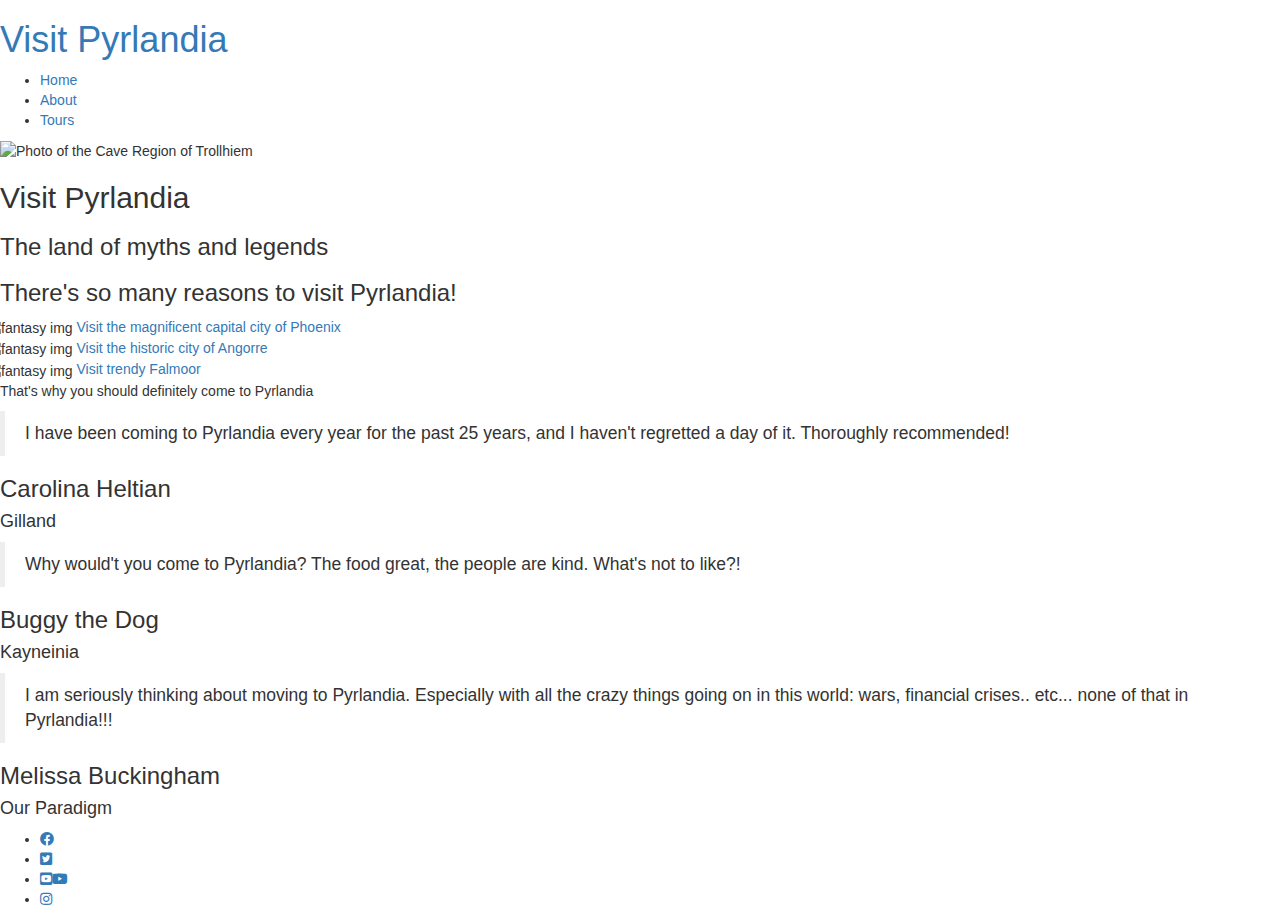
==== index.html @ 9c0e3b71 "Added index page" ====
<!DOCTYPE html>
<html lang="en">
  <head>
    <meta charset="UTF-8" />
    <meta name="viewport" content="width=device-width, initial-scale=1.0" />
    <meta http-equiv="X-UA-Compatible" content="ie=edge" />
    <meta
      name="Description"
      content="A travel site providing crucial tourism advice for potential visitor to the Fantastical Realm of Trollheim"
    />
    <link
      rel="stylesheet"
      href="https://cdnjs.cloudflare.com/ajax/libs/twitter-bootstrap/3.3.7/css/bootstrap.min.css"
    />
    <link
      rel="stylesheet"
      href="https://cdnjs.cloudflare.com/ajax/libs/font-awesome/5.15.4/css/all.min.css"
    />
    <link rel="stylesheet" href="style.css" />
    <title>The Magical Realm of Pyrlandia</title>
    <style>
      body {
        background-image: url("images/pawel-czerwinski-2PN18U8CKi0-unsplash.jpg");
      }
    </style>
  </head>

  <body>
    <header>
      <a href="#index.html">
        <h1 id="logo">Visit Pyrlandia</h1>
      </a>
      <nav>
        <ul id="menu">
          <li>
            <a href="index.html" class="active">Home</a>
          </li>
          <li>
            <a href="about.html">About</a>
          </li>
          <li>
            <a href="tours.html">Tours</a>
          </li>
        </ul>
      </nav>
    </header>
    <section id="hero-outer">
      <img
        src="images/fantasy-g39e22e176_1920.jpg"
        id="hero-image"
        alt="Photo of the Cave Region of Trollhiem"
      />
      <div id="cover-text">
        <h2>Visit Pyrlandia</h2>
        <h3>The land of myths and legends</h3>
      </div>
    </section>
    <section>
      <h3>There's so many reasons to visit Pyrlandia!</h3>
      <div class="row">
        <div class="column">
          <img
            src="images/fantasy-g39e22e176_1920.jpg"
            alt="fantasy img"
            style="width: 100%"
          />
          <a href="tours.html">Visit the magnificent capital city of Phoenix</a>
        </div>
        <div class="column">
          <img
            src="images/fantasy-gb3cff6b6a_1920.jpg"
            alt="fantasy img"
            style="width: 100%"
          />
          <a href="tours.html">Visit the historic city of Angorre</a>
        </div>
        <div class="column">
          <img
            src="images/mystery-ge0a996796_1920.jpg"
            alt="fantasy img"
            style="width: 100%"
          />
          <a href="tours.html">Visit trendy Falmoor</a>
        </div>
      </div>
      <p>That's why you should definitely come to Pyrlandia</p>
    </section>
    <figure class="quote">
      <figcaption>
        <blockquote>
          <p>
            I have been coming to Pyrlandia every year for the past 25 years,
            and I haven't regretted a day of it. Thoroughly recommended!
          </p>
        </blockquote>
        <h3>Carolina Heltian</h3>
        <h4>Gilland</h4>
      </figcaption>
    </figure>
    <figure class="quote">
      <figcaption>
        <blockquote>
          <p>
            Why would't you come to Pyrlandia? The food great, the people are
            kind. What's not to like?!
          </p>
        </blockquote>
        <h3>Buggy the Dog</h3>
        <h4>Kayneinia</h4>
      </figcaption>
    </figure>
    <figure class="quote">
      <figcaption>
        <blockquote>
          <p>
            I am seriously thinking about moving to Pyrlandia. Especially with
            all the crazy things going on in this world: wars, financial
            crises.. etc... none of that in Pyrlandia!!!
          </p>
        </blockquote>
        <h3>Melissa Buckingham</h3>
        <h4>Our Paradigm</h4>
      </figcaption>
    </figure>
    <footer>
      <ul class="social-networks">
        <li>
          <a href="https://www.facebook.com" target="_blank"
            ><i class="fab fa-facebook"></i
          ></a>
        </li>
        <li>
          <a href="https://www.twitter.com" target="_blank"
            ><i class="fab fa-twitter-square"></i
          ></a>
        </li>
        <li>
          <a href="https://www.youtube.com" target="_blank"
            ><i class="fab fa-youtube-square"></i></a
          >
        </li>
        <li>
          <a href="https://www.instagram.com" target="_blank"
            ><i class="fab fa-instagram"></i
          ></a>
        </li>
      </ul>
    </footer>
    <script src="https://cdnjs.cloudflare.com/ajax/libs/jquery/3.5.1/jquery.min.js"></script>
    <script src="https://cdnjs.cloudflare.com/ajax/libs/twitter-bootstrap/3.3.7/js/bootstrap.min.js"></script>
  </body>
</html>
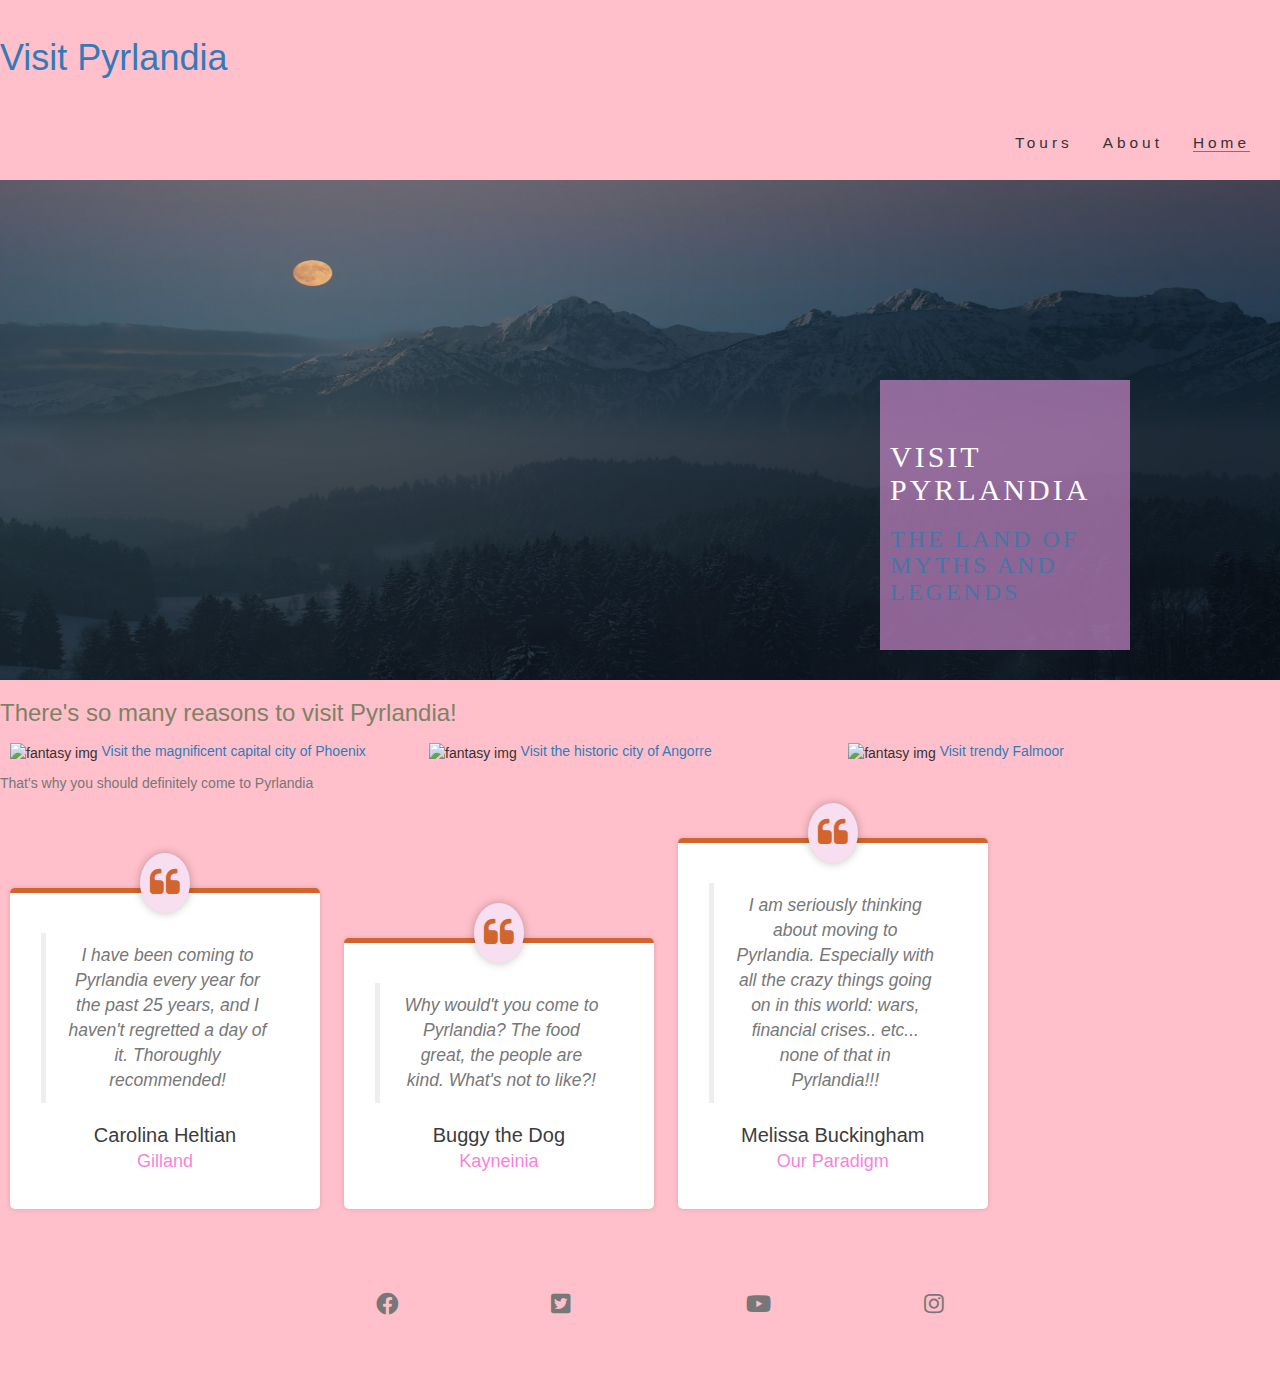
==== commit e683a014: "added hero image to all web pages" ====
--- a/index.html
+++ b/index.html
@@ -46,9 +46,9 @@
     </header>
     <section id="hero-outer">
       <img
-        src="images/fantasy-g39e22e176_1920.jpg"
+        src="images/night-4702174.jpg"
         id="hero-image"
-        alt="Photo of the Cave Region of Trollhiem"
+        alt="Photo of the Mountain Region of Pyrlandia"
       />
       <div id="cover-text">
         <h2>Visit Pyrlandia</h2>
--- a/style.css
+++ b/style.css
@@ -0,0 +1,241 @@
+@import url(https://maxcdn.bootstrapcdn.com/font-awesome/4.4.0/css/font-awesome.min.css);
+
+p {
+    color: #777777;
+}
+
+body {
+    background-color: pink;
+}
+
+nav {
+    float: right;
+}
+
+h2 {
+    color: #803945;
+}
+
+h3 {
+    color: #7E8265;
+}
+
+#menu {
+    font-size: 110%;
+    list-style-type: none;
+    letter-spacing: 4px;
+}
+
+#logo,
+#menu {
+    line-height: 75px;
+}
+
+#menu li {
+    float: right;
+    margin-right: 30px;
+}
+
+#menu a {
+    text-decoration: none;
+    color: inherit;
+}
+
+#menu a:hover {
+    border-bottom: 1px solid #777777;
+}
+
+.active {
+    border-bottom: 1px solid #777777;
+}
+
+#hero-image {
+    height: 500px;
+    width: 100%;
+    animation-name: hero-zoom;
+    animation-duration: 6s;
+    animation-fill-mode: forwards;
+}
+
+#hero-outer {
+    height: 500px;
+    width: 100%;
+    overflow: hidden;
+    position: relative;
+}
+
+@keyframes hero-zoom {
+    from {
+        transform: scale(1);
+    }
+
+    to {
+        transform: scale(1.2);
+    }
+}
+
+#cover-text,
+#cover-text h2 {
+    color: #ffffff;
+}
+
+#cover-text h3 {
+    color: #4974a5;
+}
+
+#cover-text {
+    font-size: 160%;
+    font-family: Oswald;
+    text-transform: uppercase;
+    letter-spacing: 3px;
+
+    width: 250px;
+    height: 270px;
+
+    padding-top: 40px;
+    padding-left: 10px;
+
+    background-color: rgba(195, 134, 196, .7);
+
+    bottom: 30px;
+    right: 150px;
+
+    position: absolute;
+
+}
+
+.tour {
+    border: solid 5px;
+}
+
+.column {
+    float: left;
+    width: 33%;
+    padding: 5px;
+}
+
+.row {
+    margin: 5px;
+}
+
+footer {
+    height: 150px;
+}
+
+.social-networks {
+    text-align: center;
+
+}
+
+.social-networks li {
+    display: inline;
+}
+
+.social-networks i {
+    font-size: 160%;
+    margin: 1%;
+    padding: 5%;
+    color: #777777;
+}
+
+.quote {
+    box-shadow: 0 0 5px rgba(0, 0, 0, 0.15);
+    color: #9e9e9e;
+    display: inline-block;
+    font-family: Arial, sans-serif;
+    font-size: 16px;
+    margin: 35px 10px 10px;
+    max-width: 310px;
+    min-width: 250px;
+    position: relative;
+    text-align: center;
+    width: 100%;
+    background-color: #ffffff;
+    border-radius: 5px;
+    border-top: 5px solid #d2652d;
+}
+
+
+.quote figcaption {
+    padding: 13% 10% 12%;
+}
+
+.quote figcaption:before {
+
+    transform: translateX(-50%);
+    background-color: #f7dff1;
+    border-radius: 50%;
+    box-shadow: 0 0 10px rgba(0, 0, 0, 0.25);
+    color: #d2652d;
+    content: "";
+    font-family: 'FontAwesome';
+    font-size: 32px;
+    left: 50%;
+    line-height: 60px;
+    position: absolute;
+    top: -40px;
+    width: 50px;
+}
+
+.quote h3 {
+    color: #3c3c3c;
+    font-size: 20px;
+    font-weight: 300;
+    line-height: 24px;
+    margin: 10px 0 5px;
+}
+
+.quote h4 {
+    font-weight: 400;
+    margin: 0;
+    opacity: 0.5;
+    color: #f500b8;
+}
+
+.quote blockquote {
+    font-style: italic;
+    font-weight: 300;
+    margin: 0 0 20px;
+}
+
+
+
+@media screen and (max-width: 1396px) {
+
+
+    #welcome {
+        padding: 30px 0;
+        margin-top: 0;
+    }
+
+    hr {
+        display: none;
+    }
+}
+
+@media screen and (max-width: 943px) {
+
+    #menu {
+        clear: left;
+        float: left;
+        margin-left: 10px;
+        margin-bottom: 20px;
+        line-height: 25px;
+    }
+
+    #cover-text {
+        left: 0px;
+    }
+
+}
+
+@media screen and (max-width: 800px) {
+
+    #hero-image {
+        height: 300px;
+    }
+
+    #hero-outer {
+        height: 300px;
+    }
+}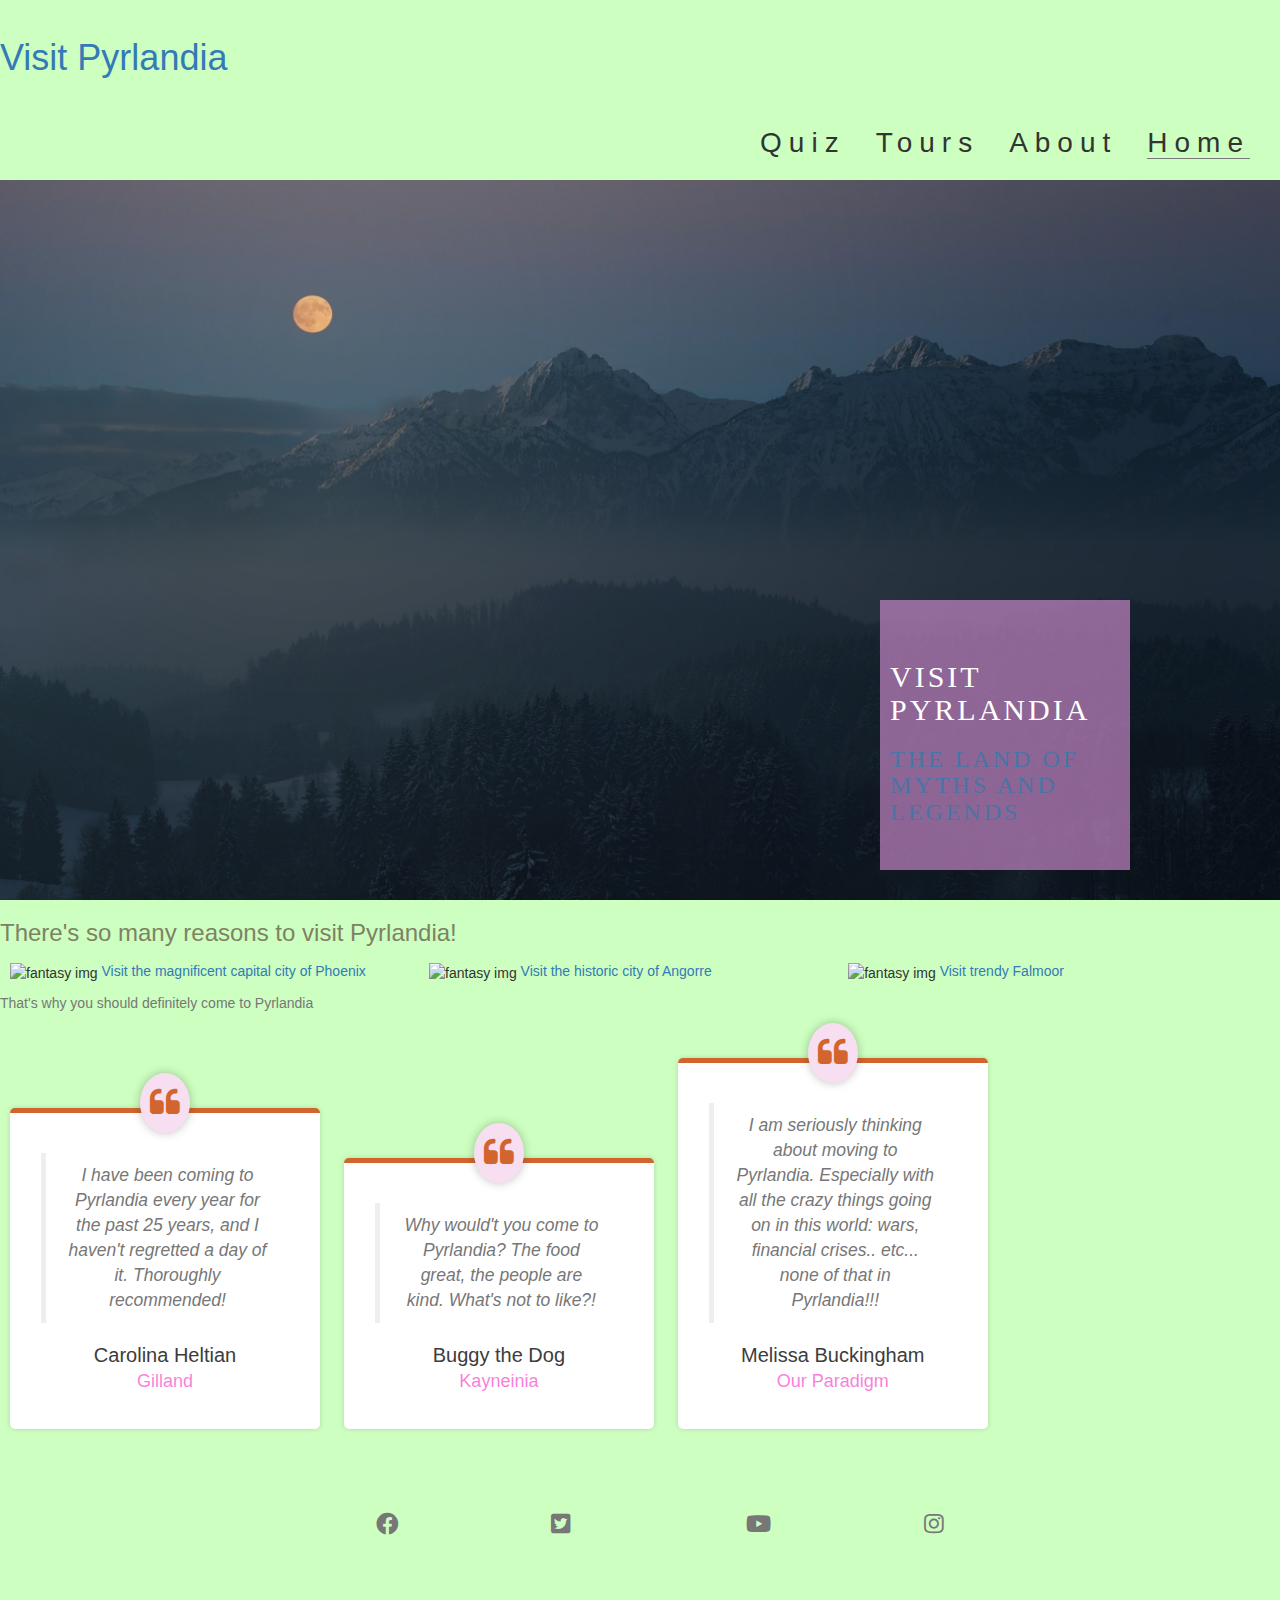
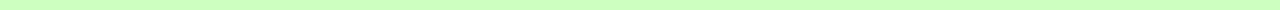
==== commit a5d5a4dd: "Added Quiz to the nav bar" ====
--- a/index.html
+++ b/index.html
@@ -6,7 +6,7 @@
     <meta http-equiv="X-UA-Compatible" content="ie=edge" />
     <meta
       name="Description"
-      content="A travel site providing crucial tourism advice for potential visitor to the Fantastical Realm of Trollheim"
+      content="A travel site providing crucial tourism advice for potential visitor to the Fantastical Realm of Pyrlandia"
     />
     <link
       rel="stylesheet"
@@ -40,6 +40,9 @@
           </li>
           <li>
             <a href="tours.html">Tours</a>
+          </li>
+          <li>
+            <a href="quiz.html">Quiz</a>
           </li>
         </ul>
       </nav>
--- a/style.css
+++ b/style.css
@@ -5,7 +5,7 @@
 }
 
 body {
-    background-color: pink;
+    background-color: rgb(205, 255, 192);
 }
 
 nav {
@@ -21,9 +21,9 @@
 }
 
 #menu {
-    font-size: 110%;
+    font-size: 200%;
     list-style-type: none;
-    letter-spacing: 4px;
+    letter-spacing: 7px;
 }
 
 #logo,
@@ -50,15 +50,15 @@
 }
 
 #hero-image {
-    height: 500px;
+    height: 100%;
     width: 100%;
     animation-name: hero-zoom;
-    animation-duration: 6s;
+    animation-duration: 8s;
     animation-fill-mode: forwards;
 }
 
 #hero-outer {
-    height: 500px;
+    height: 100%;
     width: 100%;
     overflow: hidden;
     position: relative;
@@ -70,7 +70,7 @@
     }
 
     to {
-        transform: scale(1.2);
+        transform: scale(1.4);
     }
 }
 
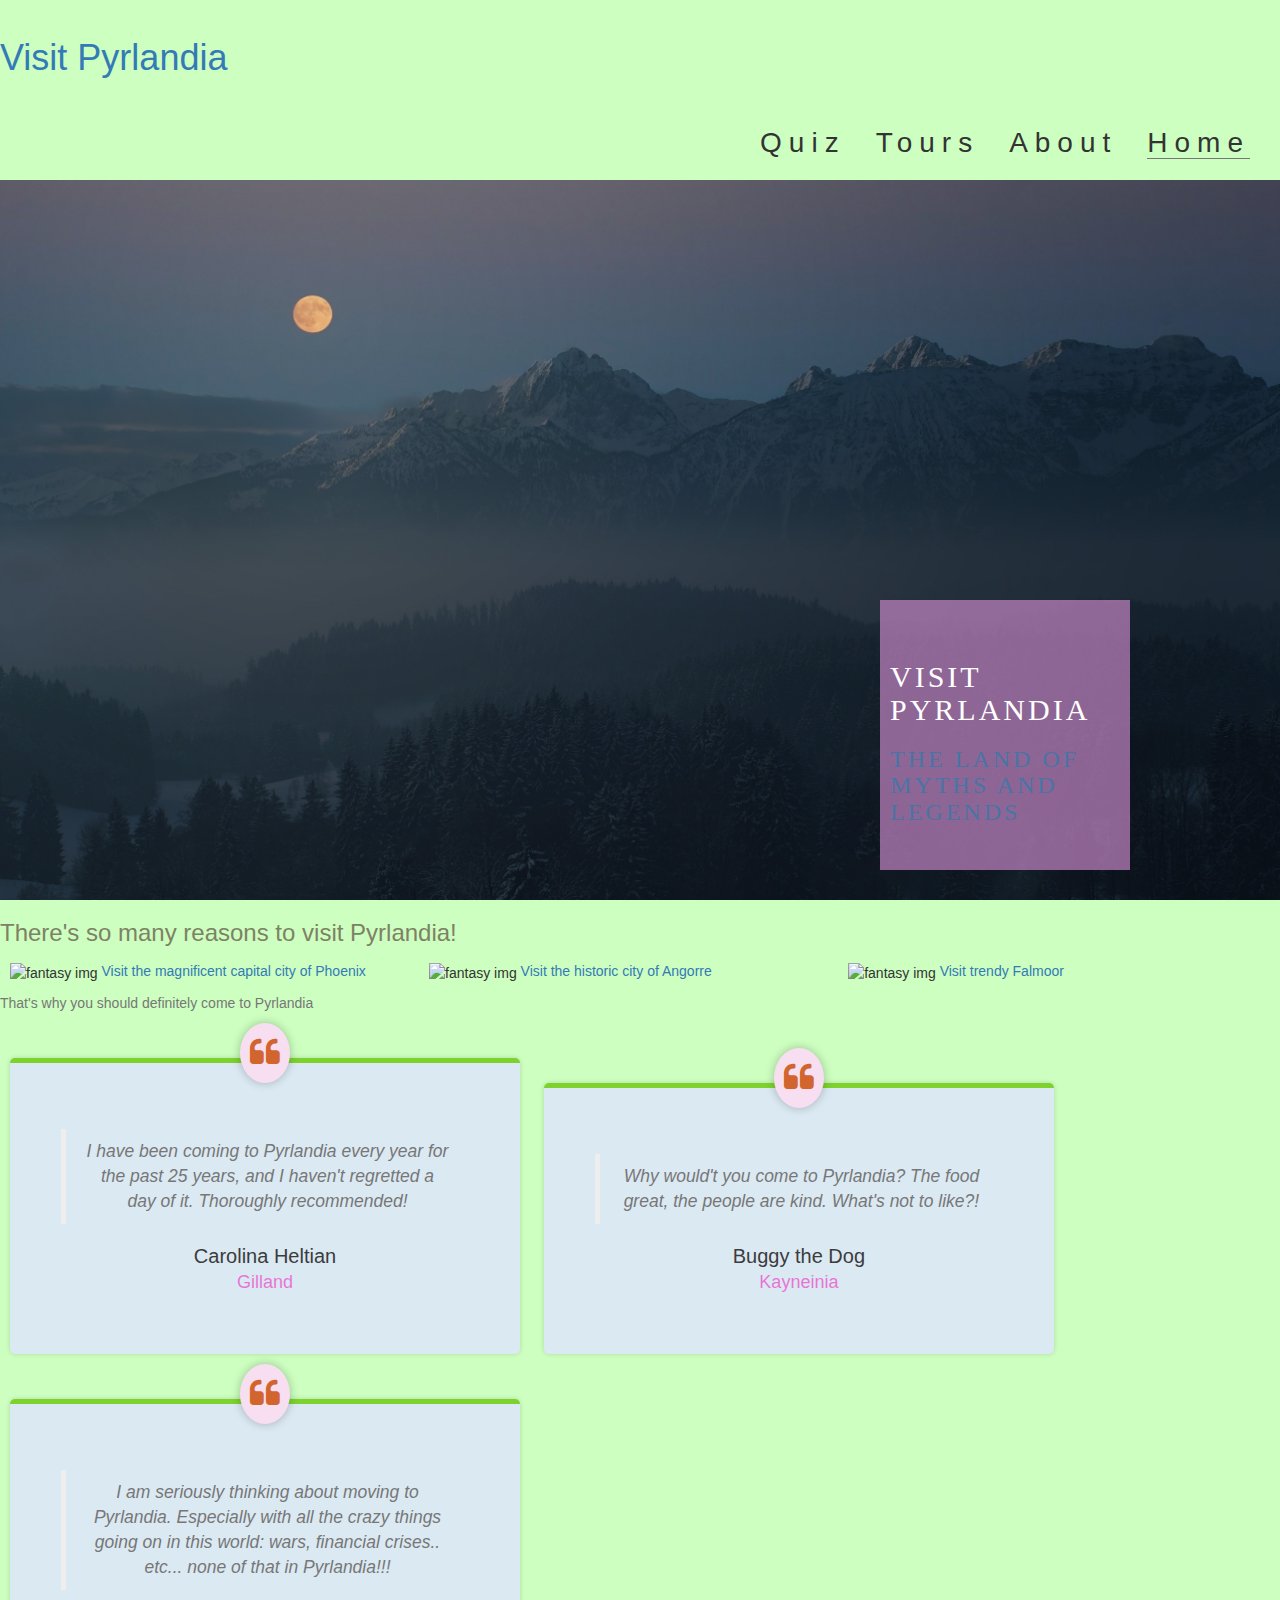
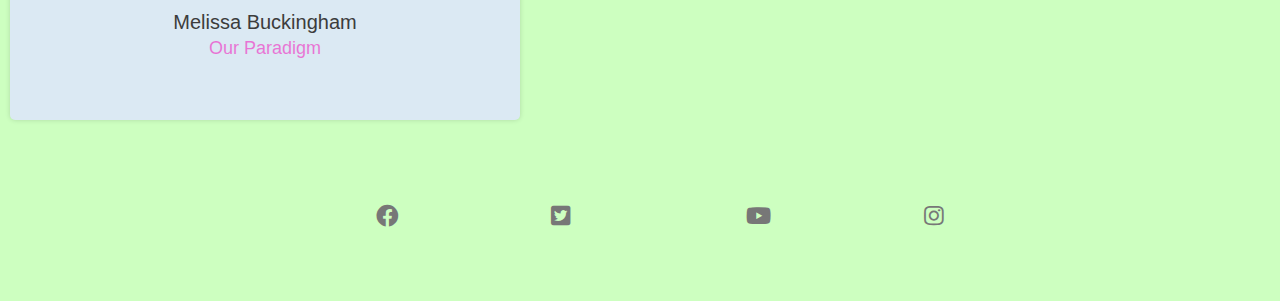
==== commit a18383bc: "Simplified Image naming system" ====
--- a/index.html
+++ b/index.html
@@ -49,7 +49,7 @@
     </header>
     <section id="hero-outer">
       <img
-        src="images/night-4702174.jpg"
+        src="images/heroImage.jpg"
         id="hero-image"
         alt="Photo of the Mountain Region of Pyrlandia"
       />
--- a/style.css
+++ b/style.css
@@ -143,16 +143,16 @@
     color: #9e9e9e;
     display: inline-block;
     font-family: Arial, sans-serif;
-    font-size: 16px;
+    font-size: 20px;
     margin: 35px 10px 10px;
-    max-width: 310px;
+    max-width: 510px;
     min-width: 250px;
     position: relative;
     text-align: center;
     width: 100%;
-    background-color: #ffffff;
+    background-color: #dbe9f3;
     border-radius: 5px;
-    border-top: 5px solid #d2652d;
+    border-top: 5px solid #7dd22d;
 }
 
 
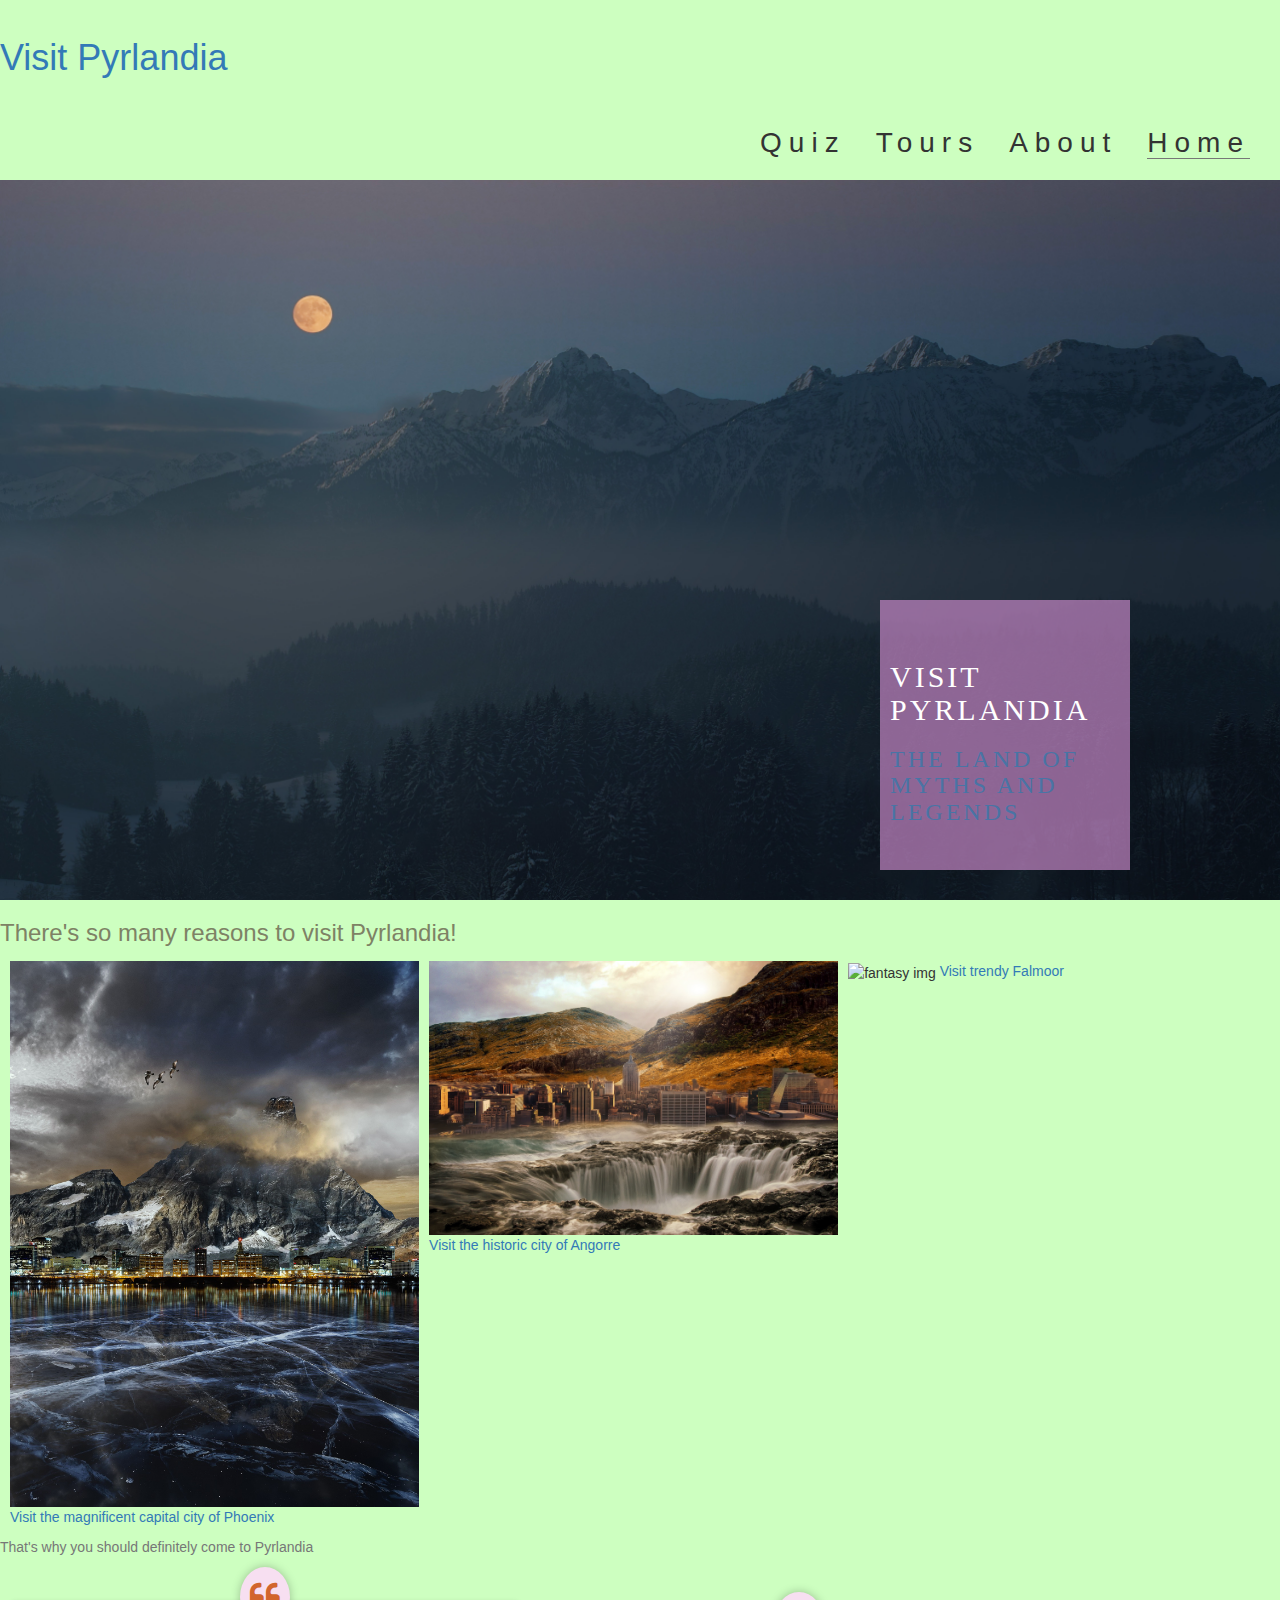
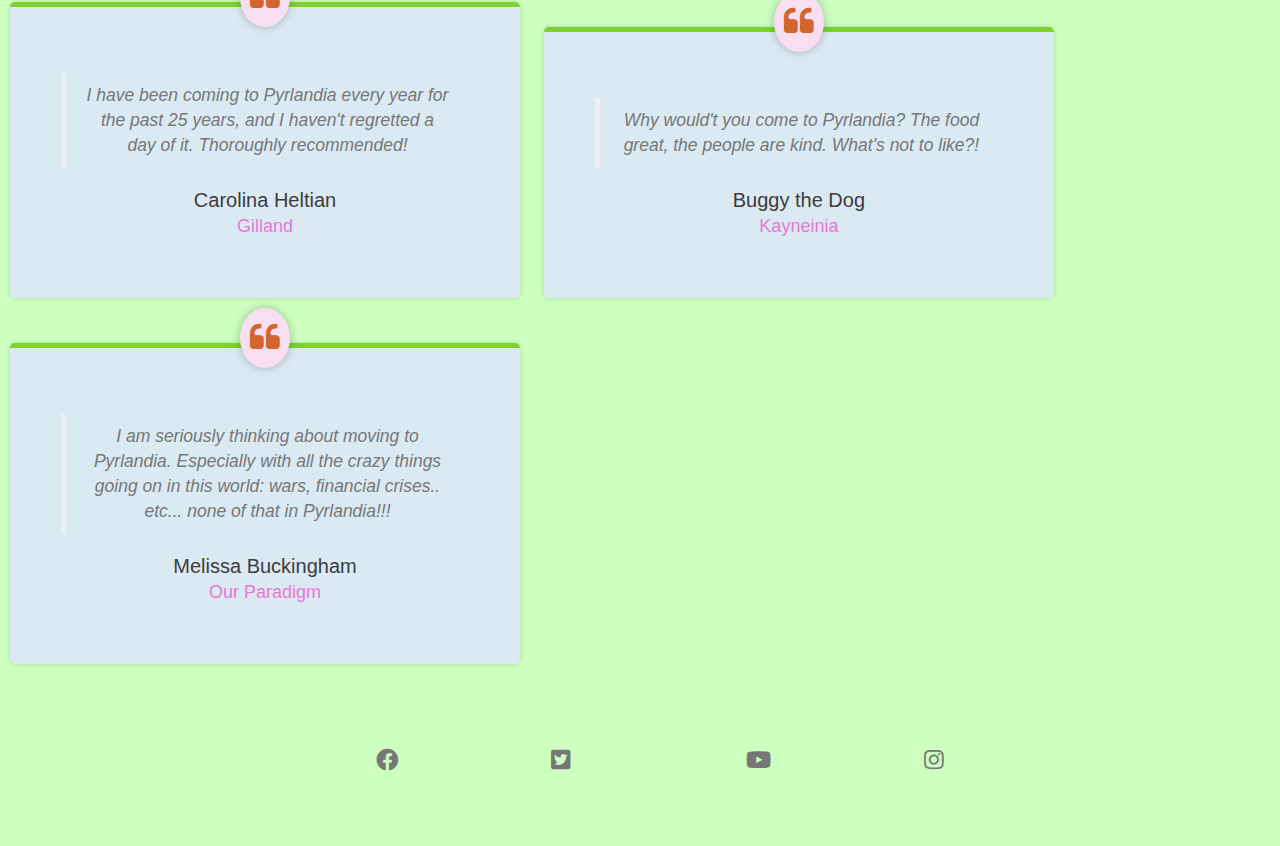
==== commit 6bc3f517: "added more photos to the site" ====
--- a/index.html
+++ b/index.html
@@ -63,26 +63,29 @@
       <div class="row">
         <div class="column">
           <img
-            src="images/fantasy-g39e22e176_1920.jpg"
-            alt="fantasy img"
-            style="width: 100%"
+            src="images/phoenixCity.jpg"
+            alt="Phoenix City img"
+            style="width: 100%"  
           />
+          <!--Image by Mollyroselee from Pixabay-->
           <a href="tours.html">Visit the magnificent capital city of Phoenix</a>
         </div>
         <div class="column">
           <img
-            src="images/fantasy-gb3cff6b6a_1920.jpg"
-            alt="fantasy img"
-            style="width: 100%"
+            src="images/angorreCity.jpg"
+            alt="Angorre City img"
+            style="width: 100%"  
           />
+          <!--Image by Enrique Meseguer from Pixabay-->
           <a href="tours.html">Visit the historic city of Angorre</a>
         </div>
         <div class="column">
           <img
-            src="images/mystery-ge0a996796_1920.jpg"
+            src="images/fallmoorCity.png"
             alt="fantasy img"
             style="width: 100%"
           />
+          <!--Image by Gianluca from Pixabay-->
           <a href="tours.html">Visit trendy Falmoor</a>
         </div>
       </div>
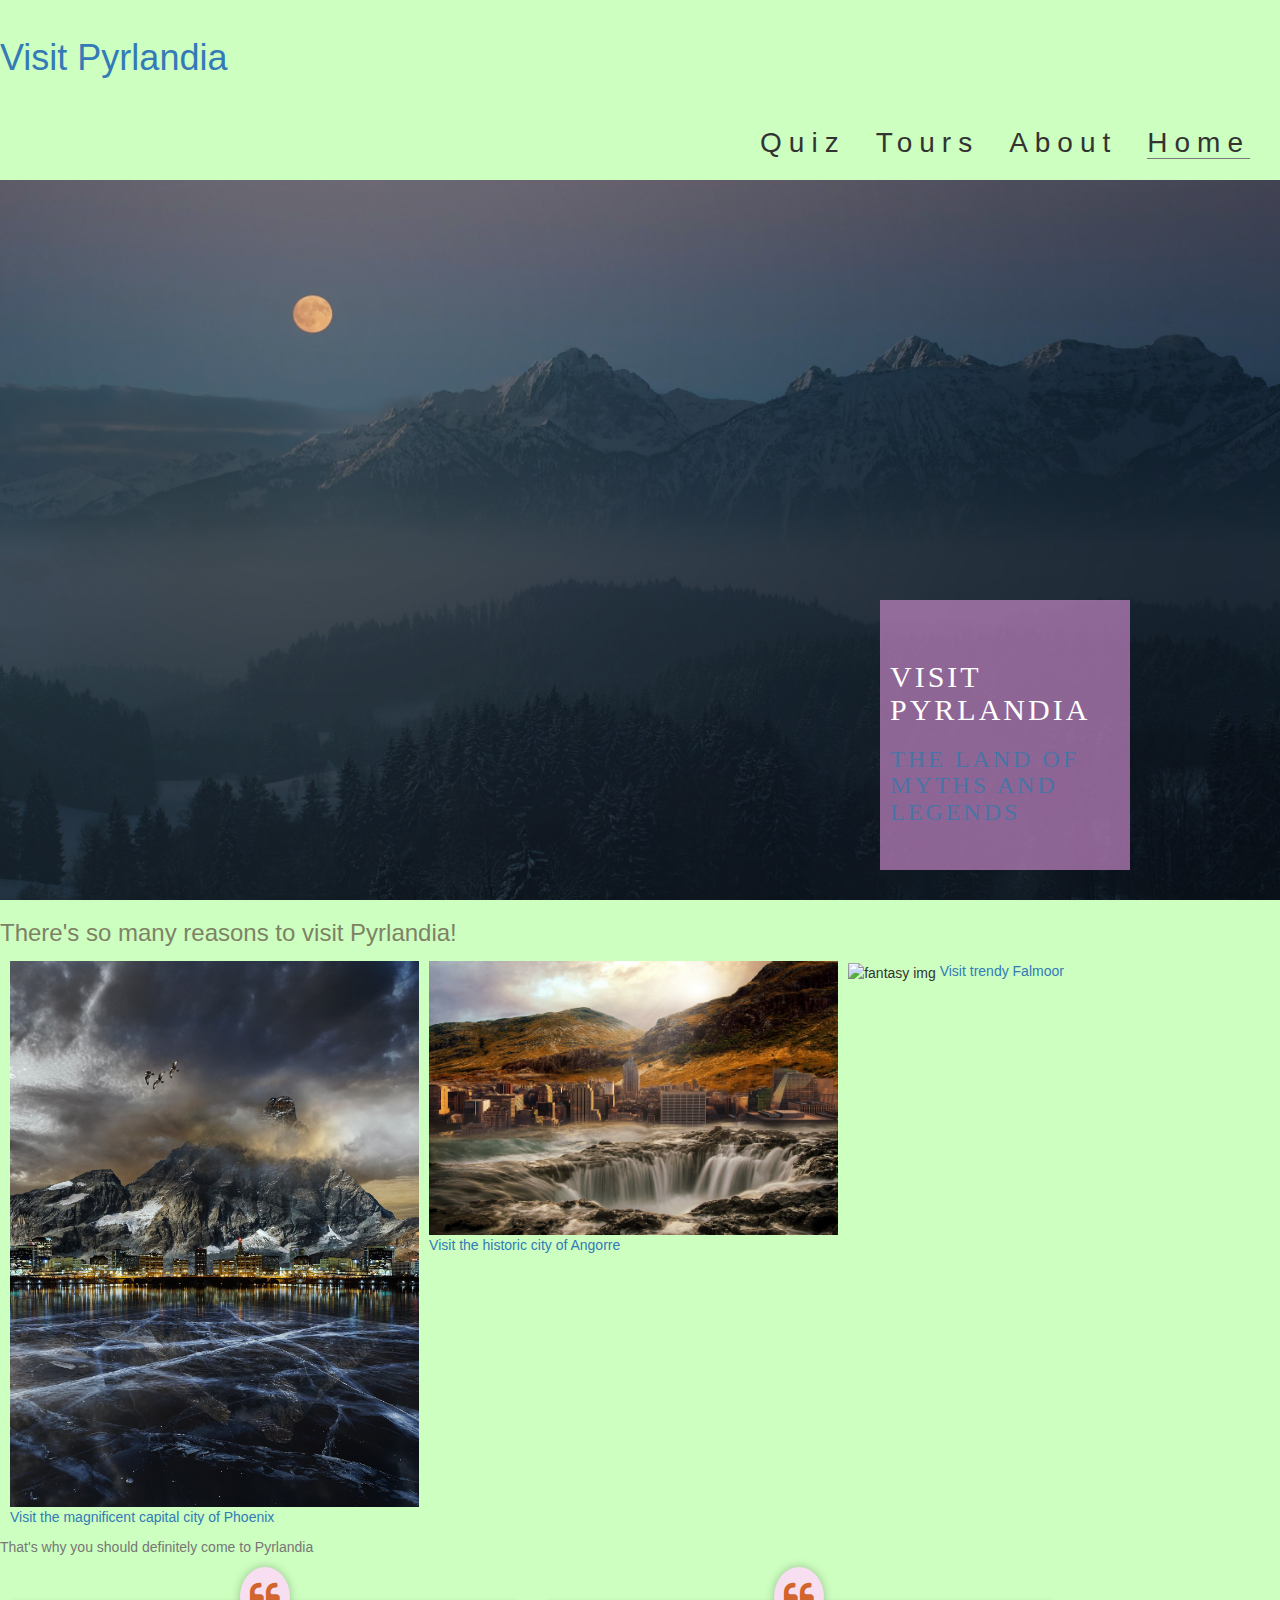
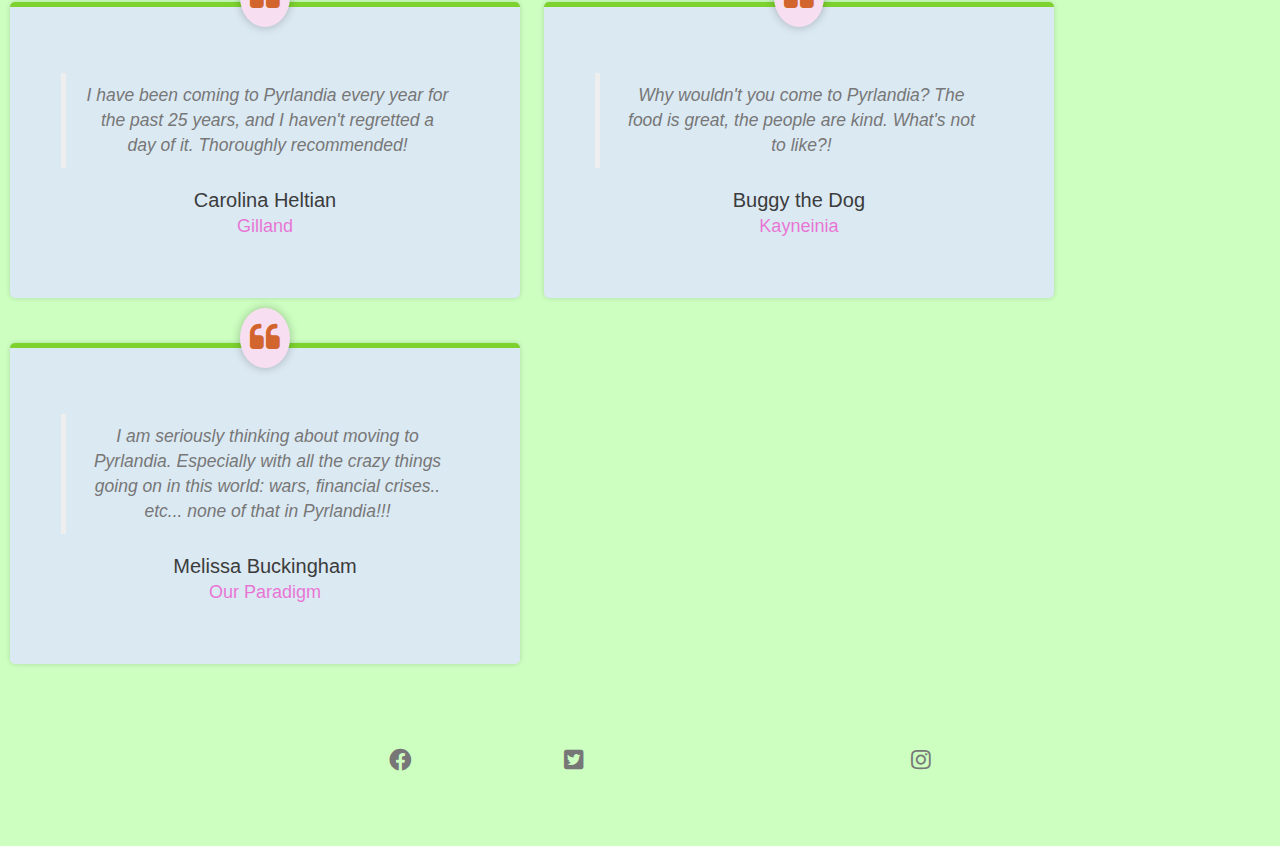
==== commit 76d9c115: "minor gramatic editing" ====
--- a/index.html
+++ b/index.html
@@ -107,7 +107,7 @@
       <figcaption>
         <blockquote>
           <p>
-            Why would't you come to Pyrlandia? The food great, the people are
+            Why wouldn't you come to Pyrlandia? The food is great, the people are
             kind. What's not to like?!
           </p>
         </blockquote>
@@ -142,7 +142,7 @@
         </li>
         <li>
           <a href="https://www.youtube.com" target="_blank"
-            ><i class="fab fa-youtube-square"></i></a
+            ><i class="fab fa-youtube-square"></i></a
           >
         </li>
         <li>
